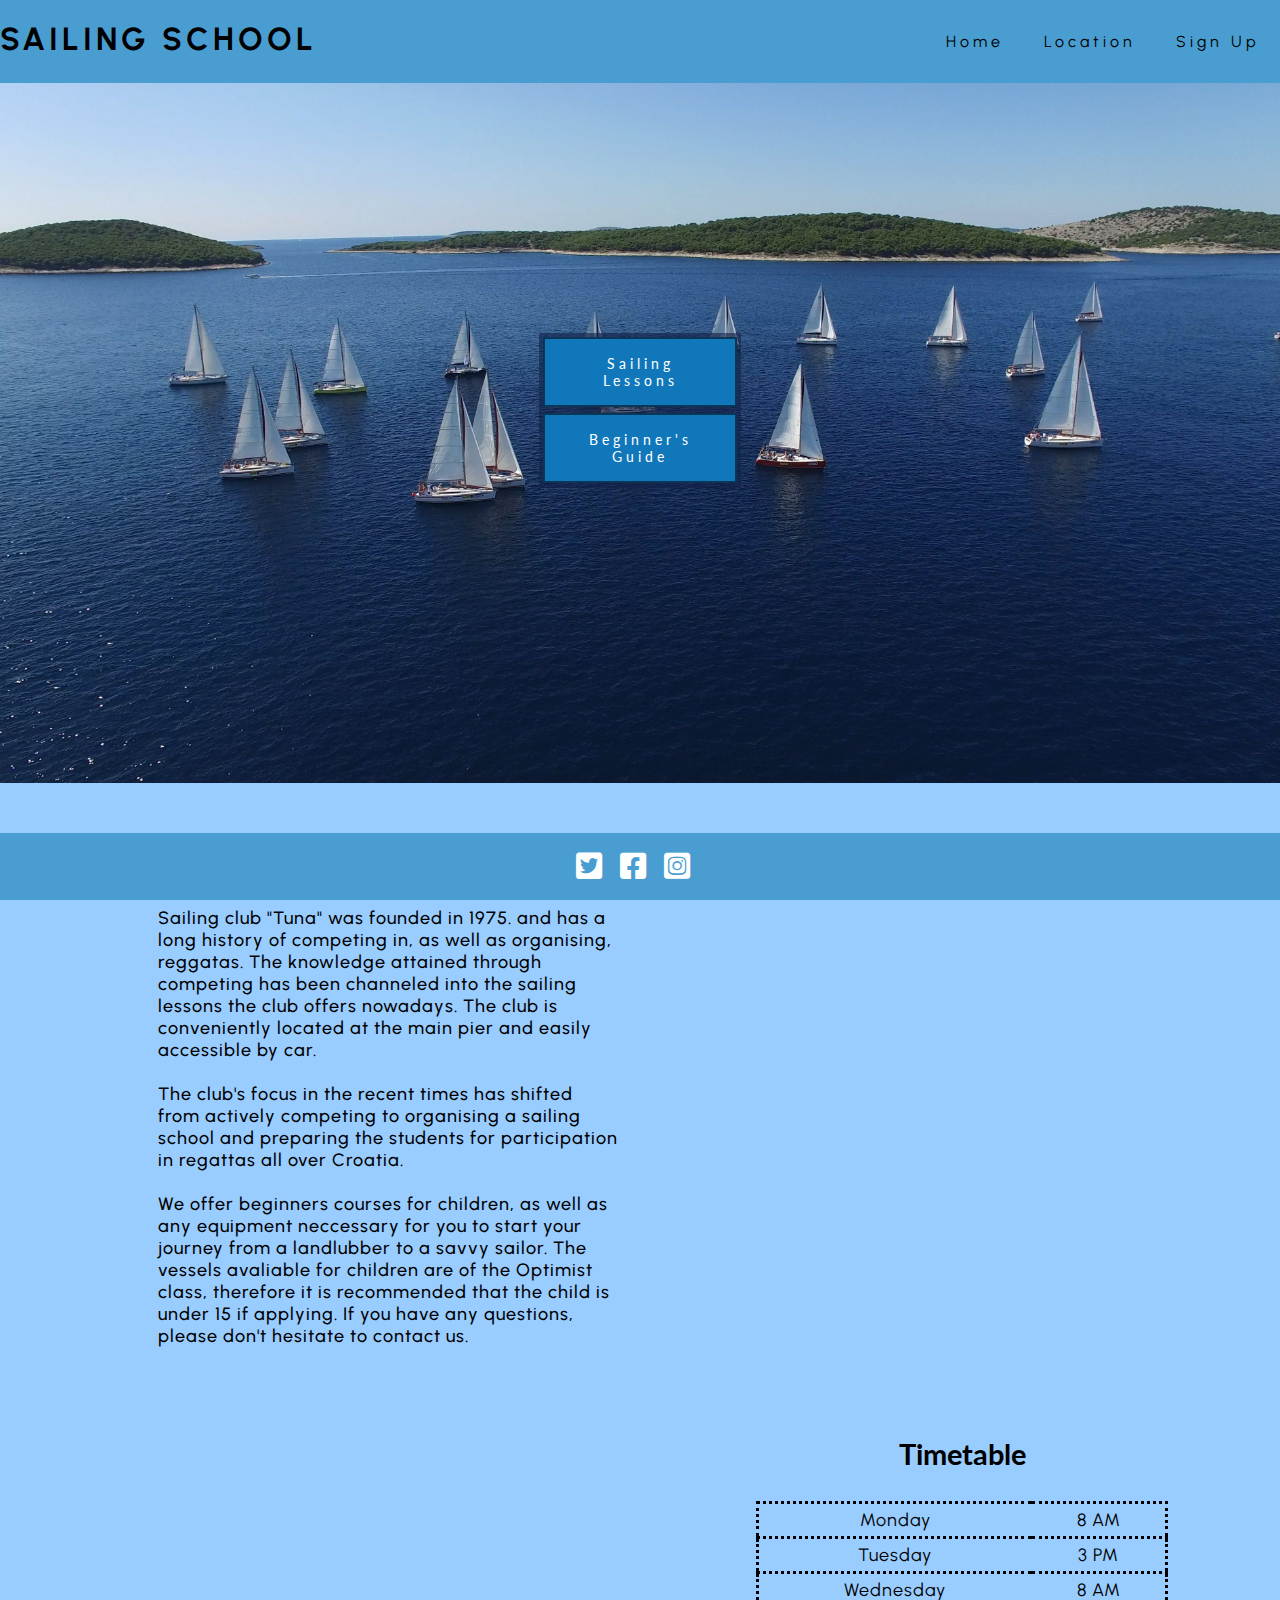
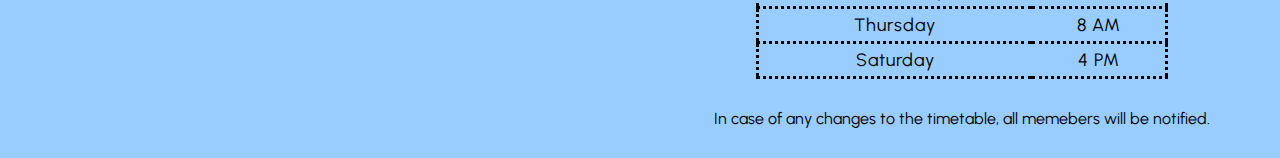
==== index.html @ ba6c506a "ReadMe updated, fixed some typos" ====
<!DOCTYPE html>
<html lang="en">

<head>
    <meta charset="UTF-8">
    <meta http-equiv="X-UA-Compatible" content="IE=edge">
    <meta name="viewport" content="width=device-width, initial-scale=1.0">
    <meta name="description" content="Sailing school for children based in Makarska, Croatia">
    <meta name="keywords" content="sailing school, sailing, chlidren, makarska, croatia">

    <link rel="stylesheet" href="assets/css/style.css">
    <link rel="stylesheet" href="assets/css/all.min.css">
    <title>Sailing School</title>
</head>

<body>
    <nav >
        <div class="navbar">
            <a class="logo" href="index.html">SAILING SCHOOL</a> 
            <div class="menu">
                    <ul>
                <li class="active"><a href="index.html">Home</a></li>
                <li><a href="where-to-find-us.html">Location</a></li>
                <li><a href="contact-form.html">Sign Up</a></li>
                    </ul>
                </div>
        </div>
      </nav>

    <!-- Home -->
    
<section id="set-sail">
        <div class="button-position">
          <div id="cover-text">
              <div id="button">
                  <div id="button-1">
                      <div class="button button-1">
                          <a href="#left-about-header" aria-label="sailing lessons"> Sailing lessons</a>
                      </div>
                  </div>
                  <div id="button-2">
                      <div class="button button-2">
                          <a href="beginners-guide.html"
                              aria-label="Video on the basics of sailing for complete beginners"
                              target="_blank">Beginner's Guide</a>
                      </div>
                  </div>
              </div>
          </div>
        </div>
    </section>
    <!--About-->
    <section id="about-us">
        <div class="about-wrap">
        <div id="left-about">
            <div id="left-about-header">
                <h2>About us</h2>
            </div>
            <div id="about-us-text" aria-label="information about the club and courses">
                <p>Sailing club "Tuna" was founded in 1975. and has a long history of competing in, as well as
                    organising, reggatas. The knowledge attained through competing has been channeled into the sailing
                    lessons the club offers nowadays. The club is conveniently located at the main pier and easily
                    accessible by car.</p>
                    <br>
                    <p>The club's focus in the recent times has
                    shifted from actively competing to organising a sailing school and preparing the students for
                    participation in regattas all over
                    Croatia. </p>
                    <br>
                    <p>We offer beginners courses for children, as well as any equipment
                    neccessary for you to start your journey from a landlubber to a savvy sailor. The vessels avaliable
                    for children are of the Optimist class, therefore it is recommended that the child is under 15 if
                    applying. If you have any questions, please don't hesitate to contact us.</p>
               
            </div>
        </div>
        </div>
        <!-- Timetable -->

        <div id="right-about">
            <div id="tcap">
                <h2>Timetable</h2></div>
            <div id="timetable" aria-label="timetable of lessons">
                <table>
                    <tr>
                        <td>Monday</td>
                        <td>8 AM</td>
                    </tr>
                    <tr>
                        <td>Tuesday</td>
                        <td>3 PM</td>
                        
                    </tr>
                    <tr>
                        <td>Wednesday</td>
                        <td>8 AM</td>
                    </tr>
                    <tr>
                        <td>Thursday</td>
                        <td>8 AM</td>
                    </tr>
                    <tr>
                    <td>Saturday</td>
                    <td>4 PM</td>
                </tr>
                </table>
            </div>
            <div id="exceptions" aria-label="In case of any changes to the Timetable, all memebers will be notified.">
                <p>In case of any changes to the timetable, all memebers will be notified. </p>
            </div>
        </div>
    </section>
    <section>
    </section>
   <footer>
       <div class="footer-wrap">
    <ul class="social-media">
        <li><a href="https://twitter.com/?lang=en" aria-label="Link to Twitter" target="_blank"><i
                    class="fab fa-twitter-square"></i></a></li>
        <li><a href="https://www.facebook.com/" aria-label="Link to Facebook" target="_blank"><i
                    class="fab fa-facebook-square"></i></a></li>
        <li><a href="https://www.instagram.com/" aria-label="Link to Instagram" target="_blank"><i
                    class="fab fa-instagram-square"></i></a></li>
    </ul>
</div>

   </footer>

       
</body>

</html>
---- assets/css/style.css ----
@import url('https://fonts.googleapis.com/css2?family=Lato&family=Urbanist:wght@300&display=swap');

* {
    margin: 0;
    padding: 0;
    border: none;
}

body {
    font-family: 'Urbanist', sans-serif;
    font-weight: 400;
    background-color: #99ccff;

}

/* headings and logo*/

h1,
h2 {
    font-family: 'Lato', sans-serif;
}


/* menu nav options style */


.navbar {
    width: 100%;
    margin: 0 auto;
    overflow: hidden;
    background-color: #499DD0;

}

nav a {
    color: inherit;
}

.logo {
    float: left;
    display: block;
    font-size: 32px;
    font-weight: bold;
    padding: 20px 0px;
}


nav .menu ul {
    float: right;
    padding: 20px 0px;
}

nav .menu li {
    float: left;
    list-style: none;
}

nav .menu li a {
    color: inherit;
    cursor: pointer;
    display: block;
    padding: 12px 20px;
}



/* sailing image */

#set-sail {
    height: 700px;
    width: 100%;
    background: url(../images/sailing-image.jpeg);
    background-size: cover;
    background-repeat: no-repeat;
}





/* buttons and cover text*/

.button-position {
    display: flex;
    justify-content: center;
    padding-top: 250px;
}

#cover-text {
    font-size: 130%;
    font-family: Lato, sans-serif;
    text-transform: capitalize;
    letter-spacing: 4px;
    width: 200px;
    height: 120px;
    padding-bottom: 35px;
    padding-right: 2px;
    background-color: rgba(18, 33, 73, 0.61);
}

.button {
    background-color: #073757;
    border: none;
    color: white;
    padding: 16px 32px;
    font-size: 100%;
    letter-spacing: 4px;
    text-align: center;
    display: inline-block;
    font-size: 14px;
    margin: 4px 2px 2px 4px;
    transition-duration: 0.4s;
    cursor: pointer;
}

.button-1 {
    background-color: #1177bb;
    color: white;
    border: 2px solid #073757;

}

.button-1:hover {
    background-color: #073757;
    color: white;
}

.button-2 {
    background-color: #1177bb;
    color: white;
    border: 2px solid #073757;

}

.button-2:hover {
    background-color: #073757;
    color: white;
}

a {
    font-size: 100%;
    letter-spacing: 4px;
    text-align: center;
    text-decoration: none;
    color: white;
    display: inline;
}

/* beginners guide */

#beginners-header {
    text-align: center;

    ;
}

#fig-1 {
    position: relative;
    width: 90vw;
    height: 70vh;
    margin: 30px auto;

    text-align: center;
}

#iframe-1 {
    position: absolute;
    top: 0;
    overflow: auto;
    display: block;
    height: 90%;
    width: 100%;
}




/* sailing about */

#about-us {
    height: 600px;
    min-height:600px;
    display: block;
    margin-bottom: 150px;
}
.about-wrap {
    width: 80%;
    margin: 0 auto;

}

#left-about {
    padding-top: 30px;
    float: left;
    width: 45%;
    margin: 30px;
}

#right-about {
    padding-top: 30px;
    float: right;
    width: 45%;
    margin: 30px;
}

#left-about-header {
    font-size: larger;
    font-weight: 600;
    text-align: center;
}

#about-us-text {
    padding-top: 30px;
    font-size: large;
    font-weight: 500;
    letter-spacing: 1px;

}

/* footer */

footer {

    position: fixed;
    bottom: 0px;
    width: 100%;
    background-color: #499DD0;
    text-align: center;

}

.social-media {
    list-style: none;
    display: inline-block;
    position: relative;
    padding: 15px 0px;
}

.social-media li {
    display: inline-block;
}

.social-media li a {
    font-size: 30px;
    margin-right: 10px;
}

/* where to find us */

.location-wrap {
    text-align: center;
    margin-bottom: 100px;
}

.location-wrap p {
    font-size: 16px;
    padding-top: 30px;
}

.location-wrap h1 {
    padding-top: 10px;
    font-size: 20px;

}


#location {
    padding-top: 30px;

}

#iframe-location {
    width: 600px;
    height: 400px;
}

/* Timetable style */

#timetable {
    padding: 30px;
    text-align: center;
    
}

table {
    border-collapse: collapse;
    border: 3px dotted black;
    letter-spacing: 1px;
    width: 80%;
    height: 80%;
    display: inline-table;


}

#tcap {

    font-size: larger;
    font-weight: 600;
    text-align: center;

}

td {
    text-align: center;
    font-size: 18px;
    border-bottom: 3px dotted black;
    height: fit-content;
    width: fit-content;
    padding: 5px;
}

#tcap #left-about-heading {
    line-height: 50px;
}

#exceptions {
    text-align: center;
}

/* contact-form*/

.contact-wrap {
    display: block;
    margin-top: 50px;
    text-align: center;

}

.contact-wrap h1 {
    font-size: 36px;
    padding-bottom: 40px;
}

#form-input {
    width: 270px;
    padding: 8px 0px;
    border-radius: 5px;
}

.label-box {
    display: inline-block;
    width: 90px;
}

.submit-button {
    width: 100px !important;
    cursor: pointer;
    margin-top: 50px;
}

/* Media Queries*/

@media(max-width:600px) {
    #form input { 
        width: 200px;
    }
    .contact-wrap {
        margin-top:50px;
    }
}

@media (max-width:768px) 
{  #left-about{
    float: none;
    width: 100%;
  }

  #right-about{
    float: none;
    width: 100%;
  }

  #iframe-location{
    width: 90%;
    height: auto;
  }
  .location_wrap{
    margin-bottom: 50px;
  }
    
}

@media (max-width:992px) {
    .navbar {
        width: 95%;
    }
}
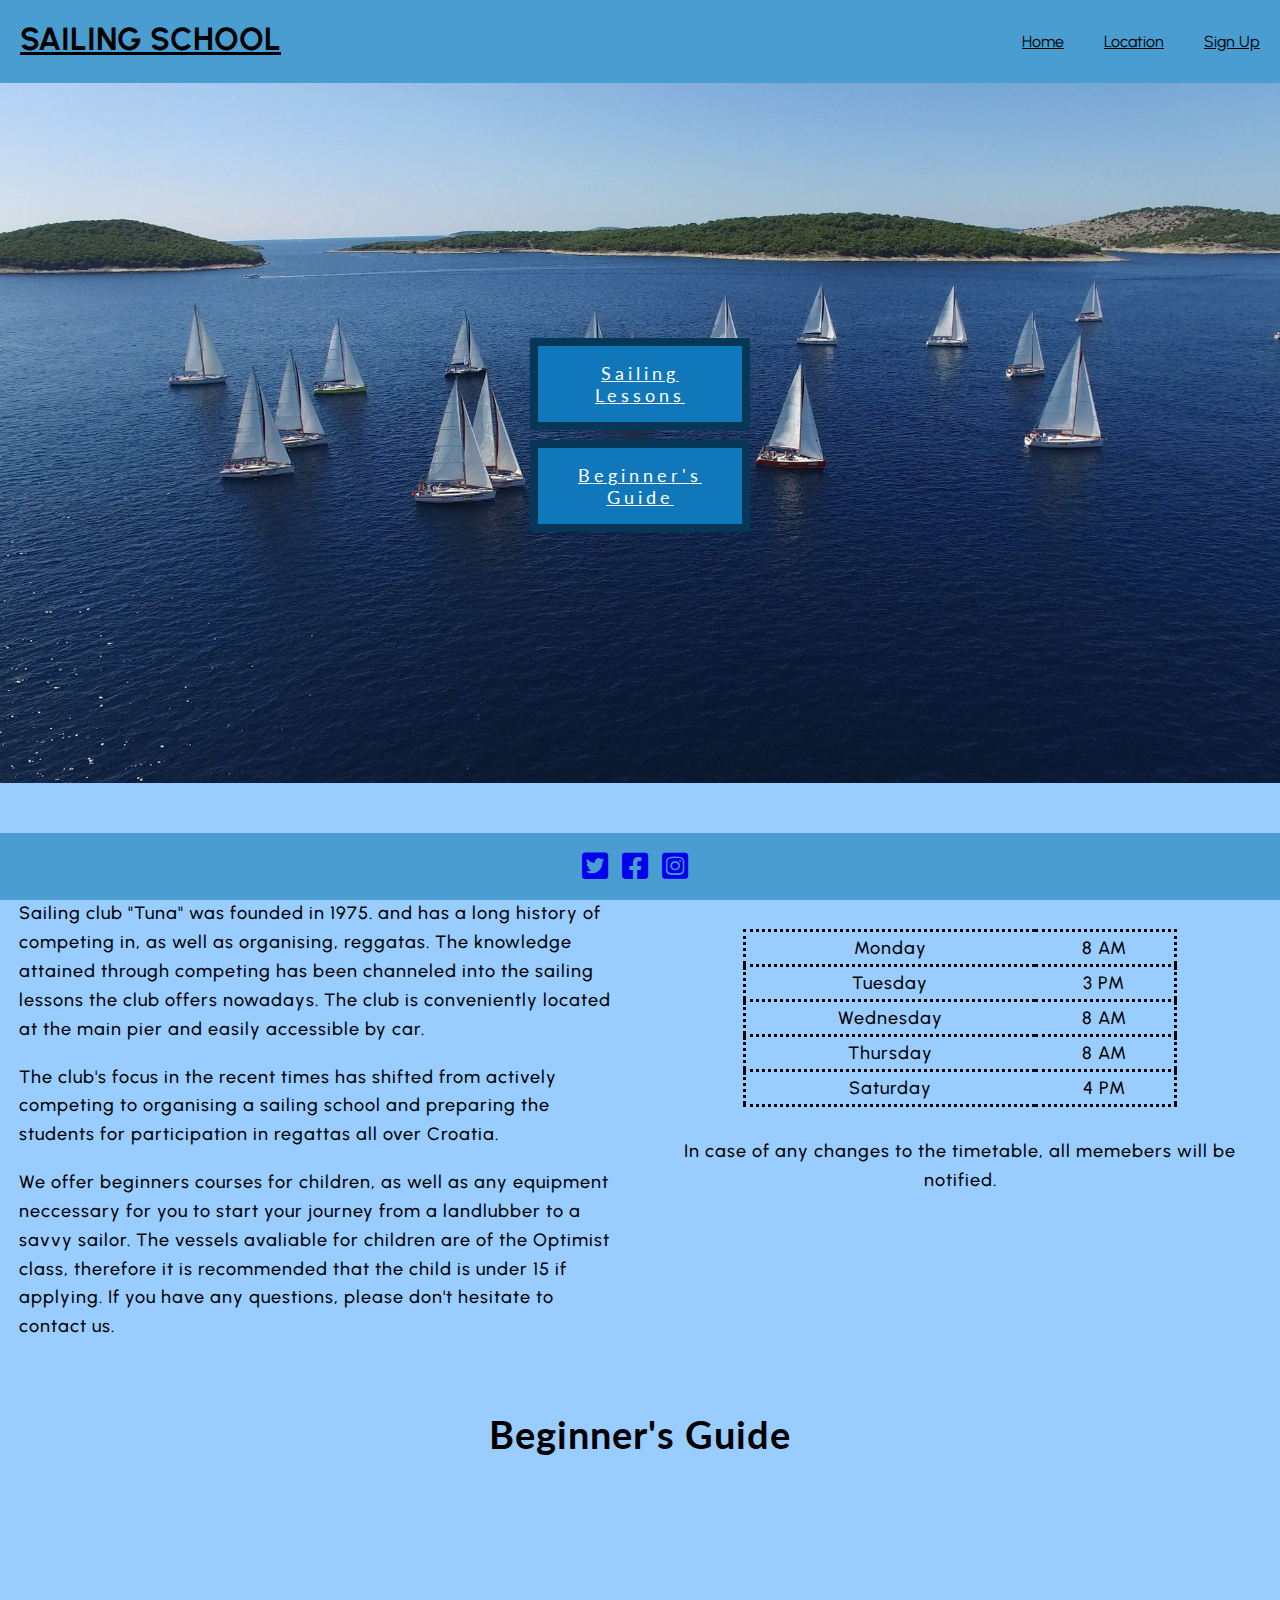
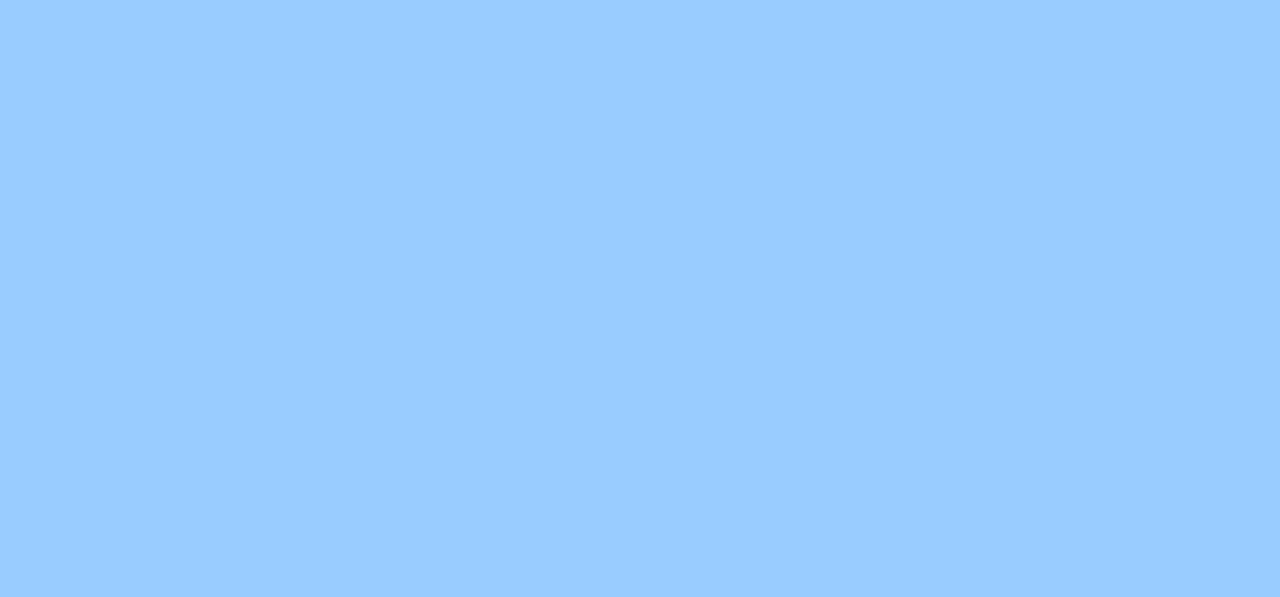
==== commit 399de1e8: "add most changes to the index.html, move beg-guide to index.html, made yt vid responsive, implement " ====
--- a/index.html
+++ b/index.html
@@ -14,119 +14,129 @@
 </head>
 
 <body>
-    <nav >
+    <nav>
         <div class="navbar">
-            <a class="logo" href="index.html">SAILING SCHOOL</a> 
+            <a class="logo" href="index.html">SAILING SCHOOL</a>
             <div class="menu">
-                    <ul>
-                <li class="active"><a href="index.html">Home</a></li>
-                <li><a href="where-to-find-us.html">Location</a></li>
-                <li><a href="contact-form.html">Sign Up</a></li>
-                    </ul>
-                </div>
+                <ul>
+                    <li class="active"><a href="index.html">Home</a></li>
+                    <li><a href="where-to-find-us.html">Location</a></li>
+                    <li><a href="contact-form.html">Sign Up</a></li>
+                </ul>
+            </div>
         </div>
-      </nav>
+    </nav>
 
     <!-- Home -->
-    
-<section id="set-sail">
+
+
+    <section id="set-sail">
         <div class="button-position">
-          <div id="cover-text">
-              <div id="button">
-                  <div id="button-1">
-                      <div class="button button-1">
-                          <a href="#left-about-header" aria-label="sailing lessons"> Sailing lessons</a>
-                      </div>
-                  </div>
-                  <div id="button-2">
-                      <div class="button button-2">
-                          <a href="beginners-guide.html"
-                              aria-label="Video on the basics of sailing for complete beginners"
-                              target="_blank">Beginner's Guide</a>
-                      </div>
-                  </div>
-              </div>
-          </div>
+
+            <a class="button" href="#about-us" aria-label="sailing lessons"> Sailing lessons</a>
+
+            <a class="button" href="#beginners-guide"
+                aria-label="Video on the basics of sailing for complete beginners">Beginner's Guide</a>
+
         </div>
     </section>
     <!--About-->
-    <section id="about-us">
-        <div class="about-wrap">
-        <div id="left-about">
-            <div id="left-about-header">
-                <h2>About us</h2>
+    <section class="main">
+        <div class="row copy">
+            <!-- About Us-->
+            <div class="column">
+                <h2 id="about-us" class="text-center">About us</h2>
+                <div aria-label="information about the club and courses">
+                    <p>Sailing club "Tuna" was founded in 1975. and has a long history of competing in, as well as
+                        organising, reggatas. The knowledge attained through competing has been channeled into the
+                        sailing
+                        lessons the club offers nowadays. The club is conveniently located at the main pier and easily
+                        accessible by car.</p>
+
+                    <p>The club's focus in the recent times has
+                        shifted from actively competing to organising a sailing school and preparing the students for
+                        participation in regattas all over
+                        Croatia. </p>
+
+                    <p>We offer beginners courses for children, as well as any equipment
+                        neccessary for you to start your journey from a landlubber to a savvy sailor. The vessels
+                        avaliable
+                        for children are of the Optimist class, therefore it is recommended that the child is under 15
+                        if
+                        applying. If you have any questions, please don't hesitate to contact us.</p>
+
+                </div>
             </div>
-            <div id="about-us-text" aria-label="information about the club and courses">
-                <p>Sailing club "Tuna" was founded in 1975. and has a long history of competing in, as well as
-                    organising, reggatas. The knowledge attained through competing has been channeled into the sailing
-                    lessons the club offers nowadays. The club is conveniently located at the main pier and easily
-                    accessible by car.</p>
-                    <br>
-                    <p>The club's focus in the recent times has
-                    shifted from actively competing to organising a sailing school and preparing the students for
-                    participation in regattas all over
-                    Croatia. </p>
-                    <br>
-                    <p>We offer beginners courses for children, as well as any equipment
-                    neccessary for you to start your journey from a landlubber to a savvy sailor. The vessels avaliable
-                    for children are of the Optimist class, therefore it is recommended that the child is under 15 if
-                    applying. If you have any questions, please don't hesitate to contact us.</p>
-               
-            </div>
-        </div>
-        </div>
-        <!-- Timetable -->
 
-        <div id="right-about">
-            <div id="tcap">
-                <h2>Timetable</h2></div>
-            <div id="timetable" aria-label="timetable of lessons">
-                <table>
-                    <tr>
-                        <td>Monday</td>
-                        <td>8 AM</td>
-                    </tr>
-                    <tr>
-                        <td>Tuesday</td>
-                        <td>3 PM</td>
-                        
-                    </tr>
-                    <tr>
-                        <td>Wednesday</td>
-                        <td>8 AM</td>
-                    </tr>
-                    <tr>
-                        <td>Thursday</td>
-                        <td>8 AM</td>
-                    </tr>
-                    <tr>
-                    <td>Saturday</td>
-                    <td>4 PM</td>
-                </tr>
-                </table>
-            </div>
-            <div id="exceptions" aria-label="In case of any changes to the Timetable, all memebers will be notified.">
-                <p>In case of any changes to the timetable, all memebers will be notified. </p>
+            <!-- Time Table-->
+            <div class="column">
+                <h2 class="text-center">Timetable</h2>
+                <div id="timetable" class="text-center" aria-label="timetable of lessons">
+                    <table>
+                        <tr>
+                            <td>Monday</td>
+                            <td>8 AM</td>
+                        </tr>
+                        <tr>
+                            <td>Tuesday</td>
+                            <td>3 PM</td>
+
+                        </tr>
+                        <tr>
+                            <td>Wednesday</td>
+                            <td>8 AM</td>
+                        </tr>
+                        <tr>
+                            <td>Thursday</td>
+                            <td>8 AM</td>
+                        </tr>
+                        <tr>
+                            <td>Saturday</td>
+                            <td>4 PM</td>
+                        </tr>
+                    </table>
+                </div>
+                <div id="exceptions"
+                    aria-label="In case of any changes to the Timetable, all memebers will be notified.">
+                    <p>In case of any changes to the timetable, all memebers will be notified. </p>
+                </div>
             </div>
         </div>
     </section>
-    <section>
+
+    <!--Beginners Guide-->
+
+
+    <section class="main">
+        <div class="row copy">
+            <div class="column">
+                <h2 class="text-center" id="beginners-guide">Beginner's Guide</h2>
+                <div class="youtube-video-div">
+                    <iframe class="youtube-video" src="https://www.youtube.com/embed/B4DhfpWagl8"
+                        title="'Start Sailing' - A Complete Guide To The Basics"
+                        aria-label="A video that explains the basics of sailing">'Start Sailing' - A Complete Guide To
+                        The
+                        Basics</iframe>
+                </div>
+            </div>
+        </div>
     </section>
-   <footer>
-       <div class="footer-wrap">
-    <ul class="social-media">
-        <li><a href="https://twitter.com/?lang=en" aria-label="Link to Twitter" target="_blank"><i
-                    class="fab fa-twitter-square"></i></a></li>
-        <li><a href="https://www.facebook.com/" aria-label="Link to Facebook" target="_blank"><i
-                    class="fab fa-facebook-square"></i></a></li>
-        <li><a href="https://www.instagram.com/" aria-label="Link to Instagram" target="_blank"><i
-                    class="fab fa-instagram-square"></i></a></li>
-    </ul>
-</div>
 
-   </footer>
+    <footer>
+        <div class="footer-wrap">
+            <ul class="social-media">
+                <li><a href="https://twitter.com/?lang=en" aria-label="Link to Twitter" target="_blank"><i
+                            class="fab fa-twitter-square"></i></a></li>
+                <li><a href="https://www.facebook.com/" aria-label="Link to Facebook" target="_blank"><i
+                            class="fab fa-facebook-square"></i></a></li>
+                <li><a href="https://www.instagram.com/" aria-label="Link to Instagram" target="_blank"><i
+                            class="fab fa-instagram-square"></i></a></li>
+            </ul>
+        </div>
 
-       
+    </footer>
+
+
 </body>
 
 </html>--- a/assets/css/style.css
+++ b/assets/css/style.css
@@ -42,6 +42,7 @@
     font-size: 32px;
     font-weight: bold;
     padding: 20px 0px;
+    margin-left: 20px;
 }
 
 
@@ -84,138 +85,107 @@
     display: flex;
     justify-content: center;
     padding-top: 250px;
-}
-
-#cover-text {
-    font-size: 130%;
+    flex-direction: column;
+}
+
+
+.button {
+    padding: 16px 32px;
+    font-size: 100%;
+    letter-spacing: 4px;
+    text-align: center;
+    display: inline-block;
+    font-size: 18px;
+    margin: 5px auto;
+    transition-duration: 0.4s;
+    cursor: pointer;
+    background-color: #1177bb;
+    color: white;
+    border: 8px solid #073757; 
     font-family: Lato, sans-serif;
     text-transform: capitalize;
     letter-spacing: 4px;
-    width: 200px;
-    height: 120px;
-    padding-bottom: 35px;
-    padding-right: 2px;
-    background-color: rgba(18, 33, 73, 0.61);
-}
-
-.button {
-    background-color: #073757;
-    border: none;
-    color: white;
-    padding: 16px 32px;
-    font-size: 100%;
-    letter-spacing: 4px;
-    text-align: center;
-    display: inline-block;
-    font-size: 14px;
-    margin: 4px 2px 2px 4px;
-    transition-duration: 0.4s;
-    cursor: pointer;
-}
-
-.button-1 {
-    background-color: #1177bb;
-    color: white;
-    border: 2px solid #073757;
-
-}
-
-.button-1:hover {
+    width: 140px;
+}
+
+
+.button:hover {
     background-color: #073757;
     color: white;
 }
 
-.button-2 {
-    background-color: #1177bb;
-    color: white;
-    border: 2px solid #073757;
-
-}
-
-.button-2:hover {
-    background-color: #073757;
-    color: white;
-}
-
-a {
-    font-size: 100%;
-    letter-spacing: 4px;
-    text-align: center;
-    text-decoration: none;
-    color: white;
-    display: inline;
-}
 
 /* beginners guide */
 
 #beginners-header {
-    text-align: center;
-
-    ;
-}
-
-#fig-1 {
+   
+    font-size: 32px;
+    text-align: center;
+}
+
+/* CSS to make the embedded YouTube video responsive adopted from https://www.youtube.com/watch?v=9YffrCViTVk */
+
+.youtube-video-div 
+{
     position: relative;
-    width: 90vw;
-    height: 70vh;
-    margin: 30px auto;
-
-    text-align: center;
-}
-
-#iframe-1 {
+      width: 100%;
+      padding-bottom: 56.25%; 
+      height: 0;
+    margin: 1.2rem auto;
+}
+
+.youtube-video-div iframe{
+    width: 100%;
+    height: 70%;
+    
     position: absolute;
-    top: 0;
-    overflow: auto;
-    display: block;
-    height: 90%;
-    width: 100%;
-}
+}
+
 
 
 
 
 /* sailing about */
 
-#about-us {
-    height: 600px;
-    min-height:600px;
-    display: block;
-    margin-bottom: 150px;
-}
-.about-wrap {
-    width: 80%;
+/* flex grid from Tania Rascia https://codepen.io/taniarascia/pen/rOLEGe/ */
+.main {
+    max-width: 1400px;
     margin: 0 auto;
-
-}
-
-#left-about {
-    padding-top: 30px;
-    float: left;
-    width: 45%;
-    margin: 30px;
-}
-
-#right-about {
-    padding-top: 30px;
-    float: right;
-    width: 45%;
-    margin: 30px;
-}
-
-#left-about-header {
-    font-size: larger;
-    font-weight: 600;
-    text-align: center;
-}
-
-#about-us-text {
+  }
+
+.row {
+    display: flex;
+    flex-direction: row;
+    flex-wrap: nowrap;
+  }
+  .column {
+    flex: 1;
+    margin: 0 1.2rem;
+  }
+/* end of flex grid from Tania Rascia */
+
+/* textual copy styles */
+.copy {
     padding-top: 30px;
     font-size: large;
     font-weight: 500;
     letter-spacing: 1px;
-
-}
+}
+.copy p{
+    margin-bottom: 1.2rem;
+    font-size: 18px;
+    line-height: 1.8rem;
+}
+.copy h2{
+        font-family: 'Lato', sans-serif;
+        font-size: 2.4rem;
+        line-height: 3.2rem;
+        margin: 1.2rem 0 1rem;
+}
+.text-center{
+    text-align: center;
+}
+
 
 /* footer */
 
@@ -320,34 +290,47 @@
 
 /* contact-form*/
 
-.contact-wrap {
+.contact-wrap{
     display: block;
     margin-top: 50px;
     text-align: center;
-
-}
-
-.contact-wrap h1 {
+  }
+
+  .contact-wrap h1 {
     font-size: 36px;
     padding-bottom: 40px;
 }
 
-#form-input {
-    width: 270px;
-    padding: 8px 0px;
-    border-radius: 5px;
-}
-
-.label-box {
-    display: inline-block;
-    width: 90px;
-}
+.contact-wrap form {
+    width: 50%;
+    margin: 0 auto;
+}
+
+form .row {
+    margin-bottom: 1.2rem;
+}
+
+label {
+    max-width: 90px;
+    text-align: left;
+    font-weight: 700;
+}
+
+ #full_name, #email, #tel { 
+        width: 75%;
+        height: 30px;
+        float: right;
+}
+
 
 .submit-button {
-    width: 100px !important;
+    width: 100%;
     cursor: pointer;
     margin-top: 50px;
-}
+    height: auto;
+    font-size: 1.8rem;
+}
+
 
 /* Media Queries*/
 
@@ -360,26 +343,17 @@
     }
 }
 
-@media (max-width:768px) 
-{  #left-about{
-    float: none;
-    width: 100%;
-  }
-
-  #right-about{
-    float: none;
-    width: 100%;
-  }
-
-  #iframe-location{
-    width: 90%;
-    height: auto;
-  }
-  .location_wrap{
-    margin-bottom: 50px;
-  }
-    
-}
+@media (max-width:768px) {
+   
+    /* Make rows full width on small devices */
+      .row {
+          flex-direction: column;
+          margin-bottom: 4rem;
+      }
+      /* end of flex grid for small devices */
+
+}
+
 
 @media (max-width:992px) {
     .navbar {
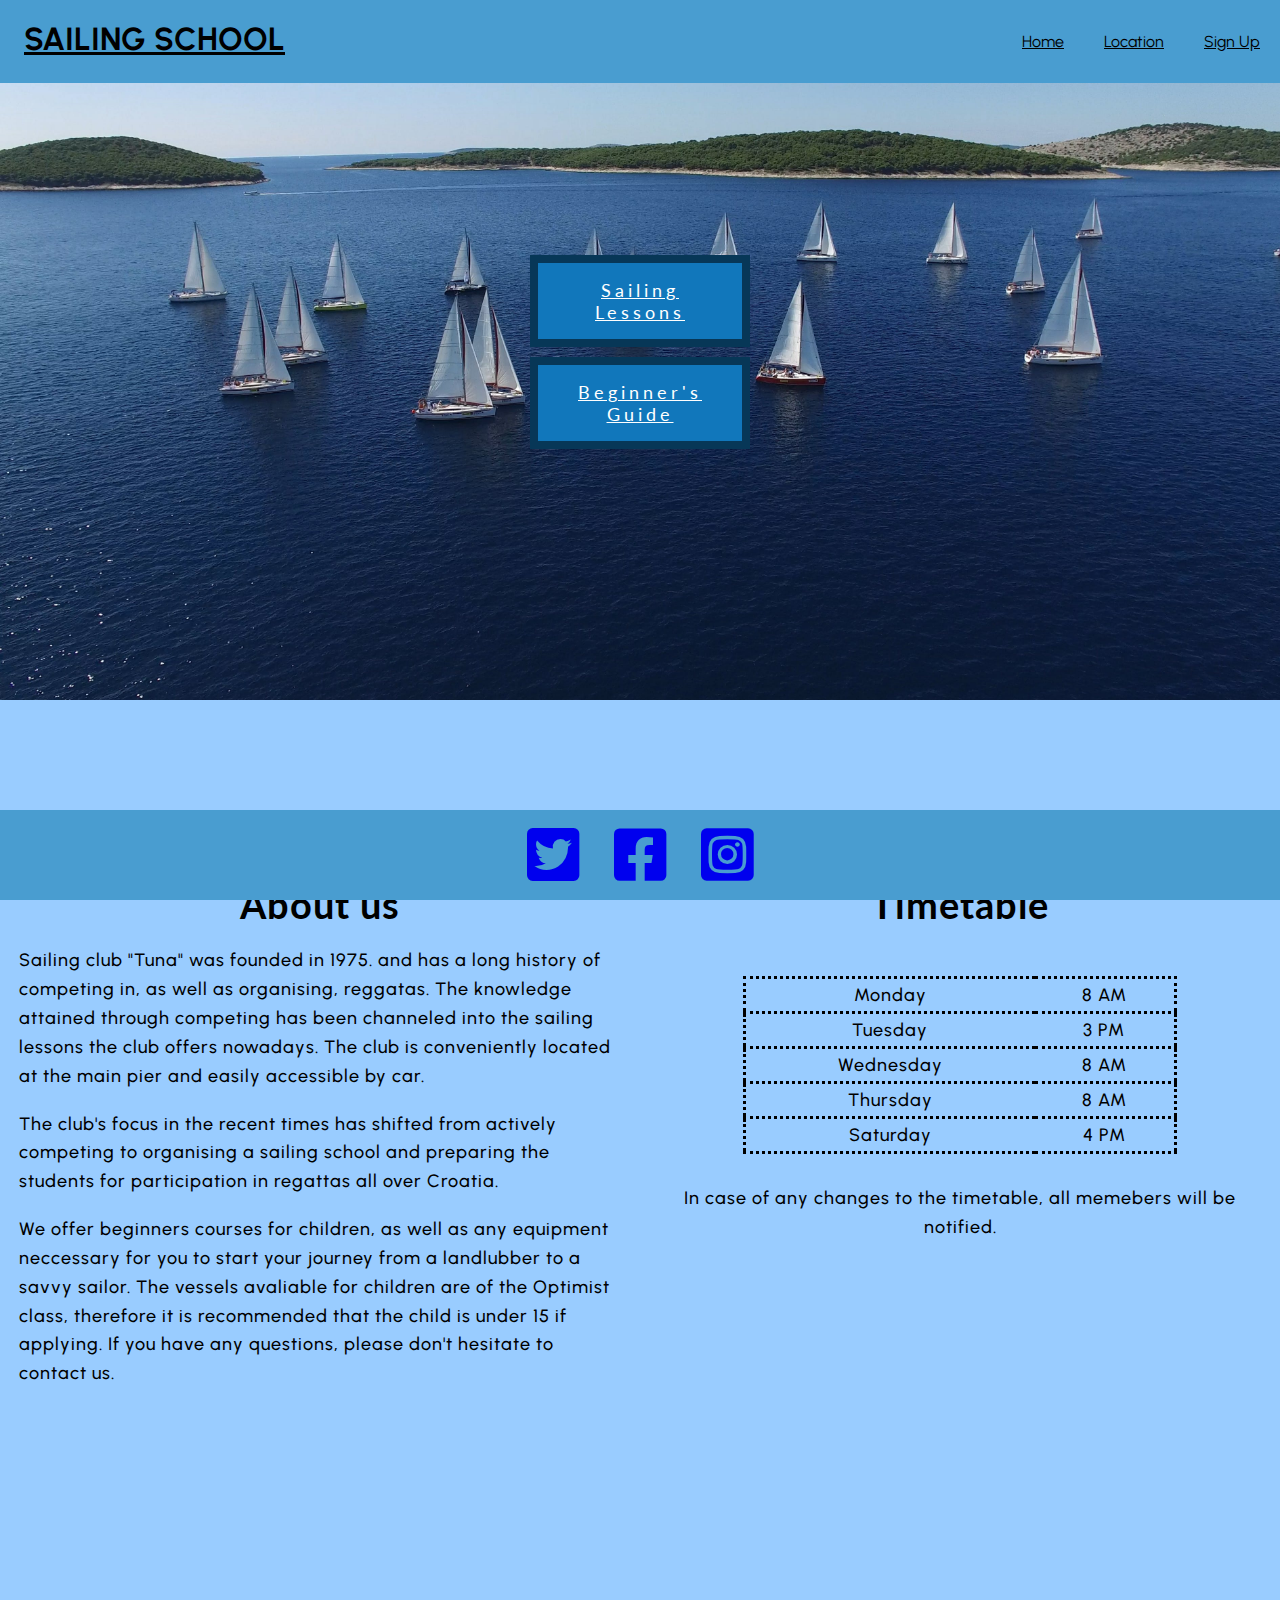
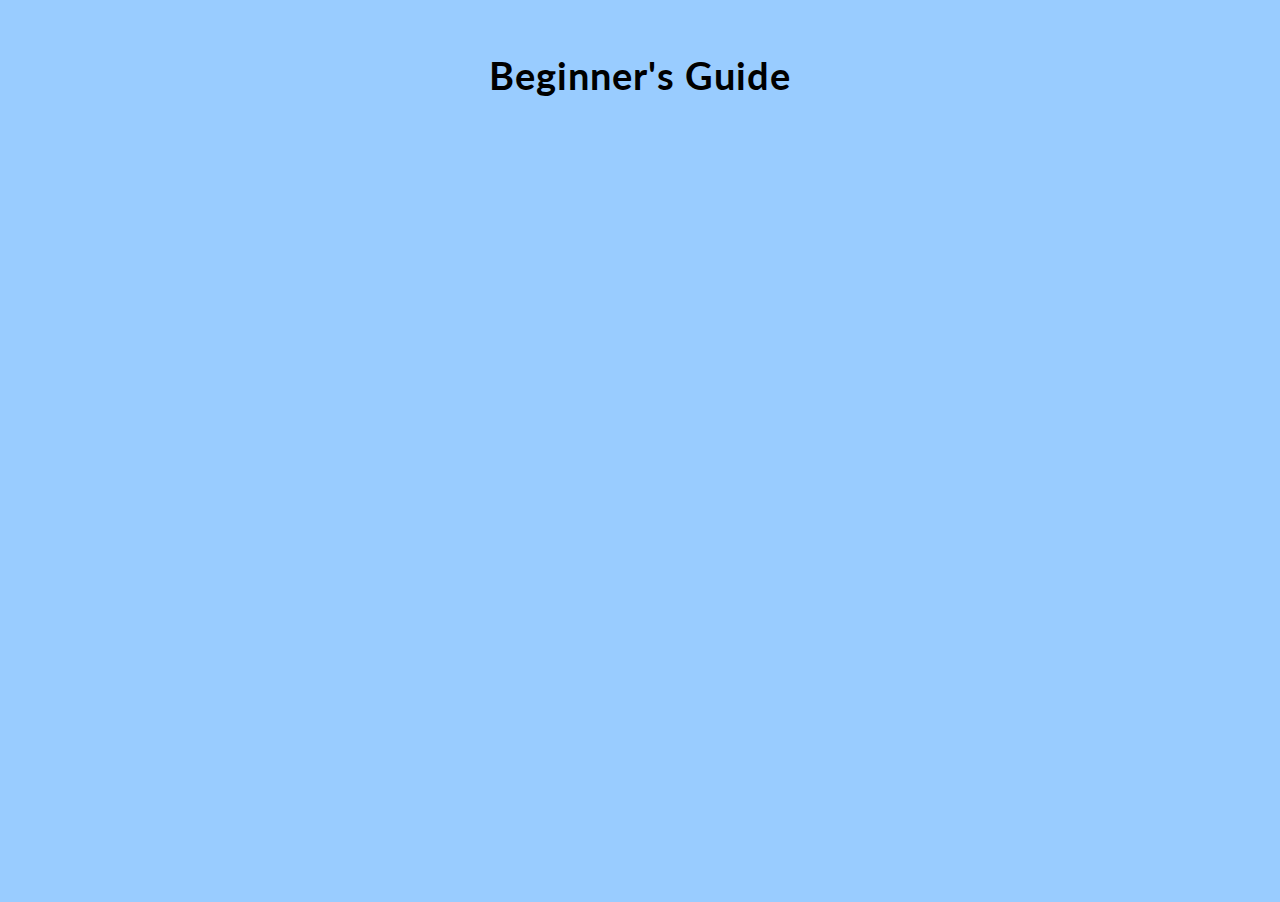
==== commit ebc2de8a: "nav fixed" ====
--- a/index.html
+++ b/index.html
@@ -10,6 +10,13 @@
 
     <link rel="stylesheet" href="assets/css/style.css">
     <link rel="stylesheet" href="assets/css/all.min.css">
+
+    <!-- favicon -->
+<link rel="apple-touch-icon" sizes="180x180" href="assets/favicon/apple-touch-icon.png">
+<link rel="icon" type="image/png" sizes="32x32" href="assets/favicon/favicon-32x32.png">
+<link rel="icon" type="image/png" sizes="16x16" href="assets/favicon/favicon-16x16.png">
+<link rel="manifest" href="assets/favicon/site.webmanifest">
+
     <title>Sailing School</title>
 </head>
 
@@ -40,6 +47,7 @@
 
         </div>
     </section>
+    
     <!--About-->
     <section class="main">
         <div class="row copy">
@@ -126,11 +134,11 @@
         <div class="footer-wrap">
             <ul class="social-media">
                 <li><a href="https://twitter.com/?lang=en" aria-label="Link to Twitter" target="_blank"><i
-                            class="fab fa-twitter-square"></i></a></li>
+                            class="fab fa-twitter-square fa-2x"></i></a></li>
                 <li><a href="https://www.facebook.com/" aria-label="Link to Facebook" target="_blank"><i
-                            class="fab fa-facebook-square"></i></a></li>
+                            class="fab fa-facebook-square fa-2x"></i></a></li>
                 <li><a href="https://www.instagram.com/" aria-label="Link to Instagram" target="_blank"><i
-                            class="fab fa-instagram-square"></i></a></li>
+                            class="fab fa-instagram-square fa-2x"></i></a></li>
             </ul>
         </div>
 
--- a/assets/css/style.css
+++ b/assets/css/style.css
@@ -27,8 +27,10 @@
 .navbar {
     width: 100%;
     margin: 0 auto;
-    overflow: hidden;
+    top: 0;
+    position: fixed;
     background-color: #499DD0;
+    
 
 }
 
@@ -42,7 +44,7 @@
     font-size: 32px;
     font-weight: bold;
     padding: 20px 0px;
-    margin-left: 20px;
+    margin-left: 24px;
 }
 
 
@@ -151,6 +153,8 @@
 .main {
     max-width: 1400px;
     margin: 0 auto;
+    padding-top: 130px;
+    margin-bottom: 4rem;
   }
 
 .row {
@@ -162,6 +166,14 @@
     flex: 1;
     margin: 0 1.2rem;
   }
+
+  .column.one-fourth {
+    flex-basis: 25%;
+}
+.column.three-fourths {
+    flex-basis: 75%;
+}
+
 /* end of flex grid from Tania Rascia */
 
 /* textual copy styles */
@@ -212,8 +224,16 @@
 
 .social-media li a {
     font-size: 30px;
-    margin-right: 10px;
-}
+    
+    margin: 15px
+}
+
+/* footer social media hover effects */
+footer a:hover i {
+    transform: rotate(15deg) scale(1.5);
+    color: #073757;
+}
+
 
 /* where to find us */
 
@@ -234,15 +254,12 @@
 }
 
 
-#location {
-    padding-top: 30px;
-
-}
-
-#iframe-location {
-    width: 600px;
-    height: 400px;
-}
+.map-wrapper {
+    max-height: 75vh;
+    height: 75vh;
+    width: 100%;
+}
+
 
 /* Timetable style */
 
@@ -294,6 +311,7 @@
     display: block;
     margin-top: 50px;
     text-align: center;
+    
   }
 
   .contact-wrap h1 {
@@ -341,6 +359,39 @@
     .contact-wrap {
         margin-top:50px;
     }
+
+    .logo {
+        float: none;
+        display: block;
+        font-size: 28px;
+        font-weight: bold;
+        padding: 1.2rem 1.2rem 0;
+
+        
+    }
+    nav .menu ul {
+        float: none;
+        padding: 0;
+        font-size: 18px;
+        text-align: center;
+        margin: 0 auto 10px;
+        display: flex;
+        justify-content: center;
+    }
+    
+    nav .menu li {
+        float: none;
+        list-style: none;
+    }
+    
+    nav .menu li a {
+        color: inherit;
+        cursor: pointer;
+        display: block;
+        padding: 12px 9px;
+        letter-spacing: 2px;
+    }
+    
 }
 
 @media (max-width:768px) {
@@ -352,11 +403,45 @@
       }
       /* end of flex grid for small devices */
 
+      /* Make navigation responsive */
+.logo {
+    float: none;
+    display: block;
+    font-size: 28px;
+    font-weight: bold;
+    padding: 20px 2.4rem;
+    
+}
+nav .menu ul {
+    float: none;
+    padding: 0;
+    font-size: 18px;
+    text-align: center;
+    margin: 0 auto 10px;
+    display: flex;
+    justify-content: center;
+}
+
+nav .menu li {
+    float: none;
+    list-style: none;
+}
+
+nav .menu li a {
+    color: inherit;
+    cursor: pointer;
+    display: block;
+    padding: 12px 9px;
+    letter-spacing: 2px;
+}
+
+
+
 }
 
 
 @media (max-width:992px) {
     .navbar {
-        width: 95%;
+        width: 100%;
     }
 }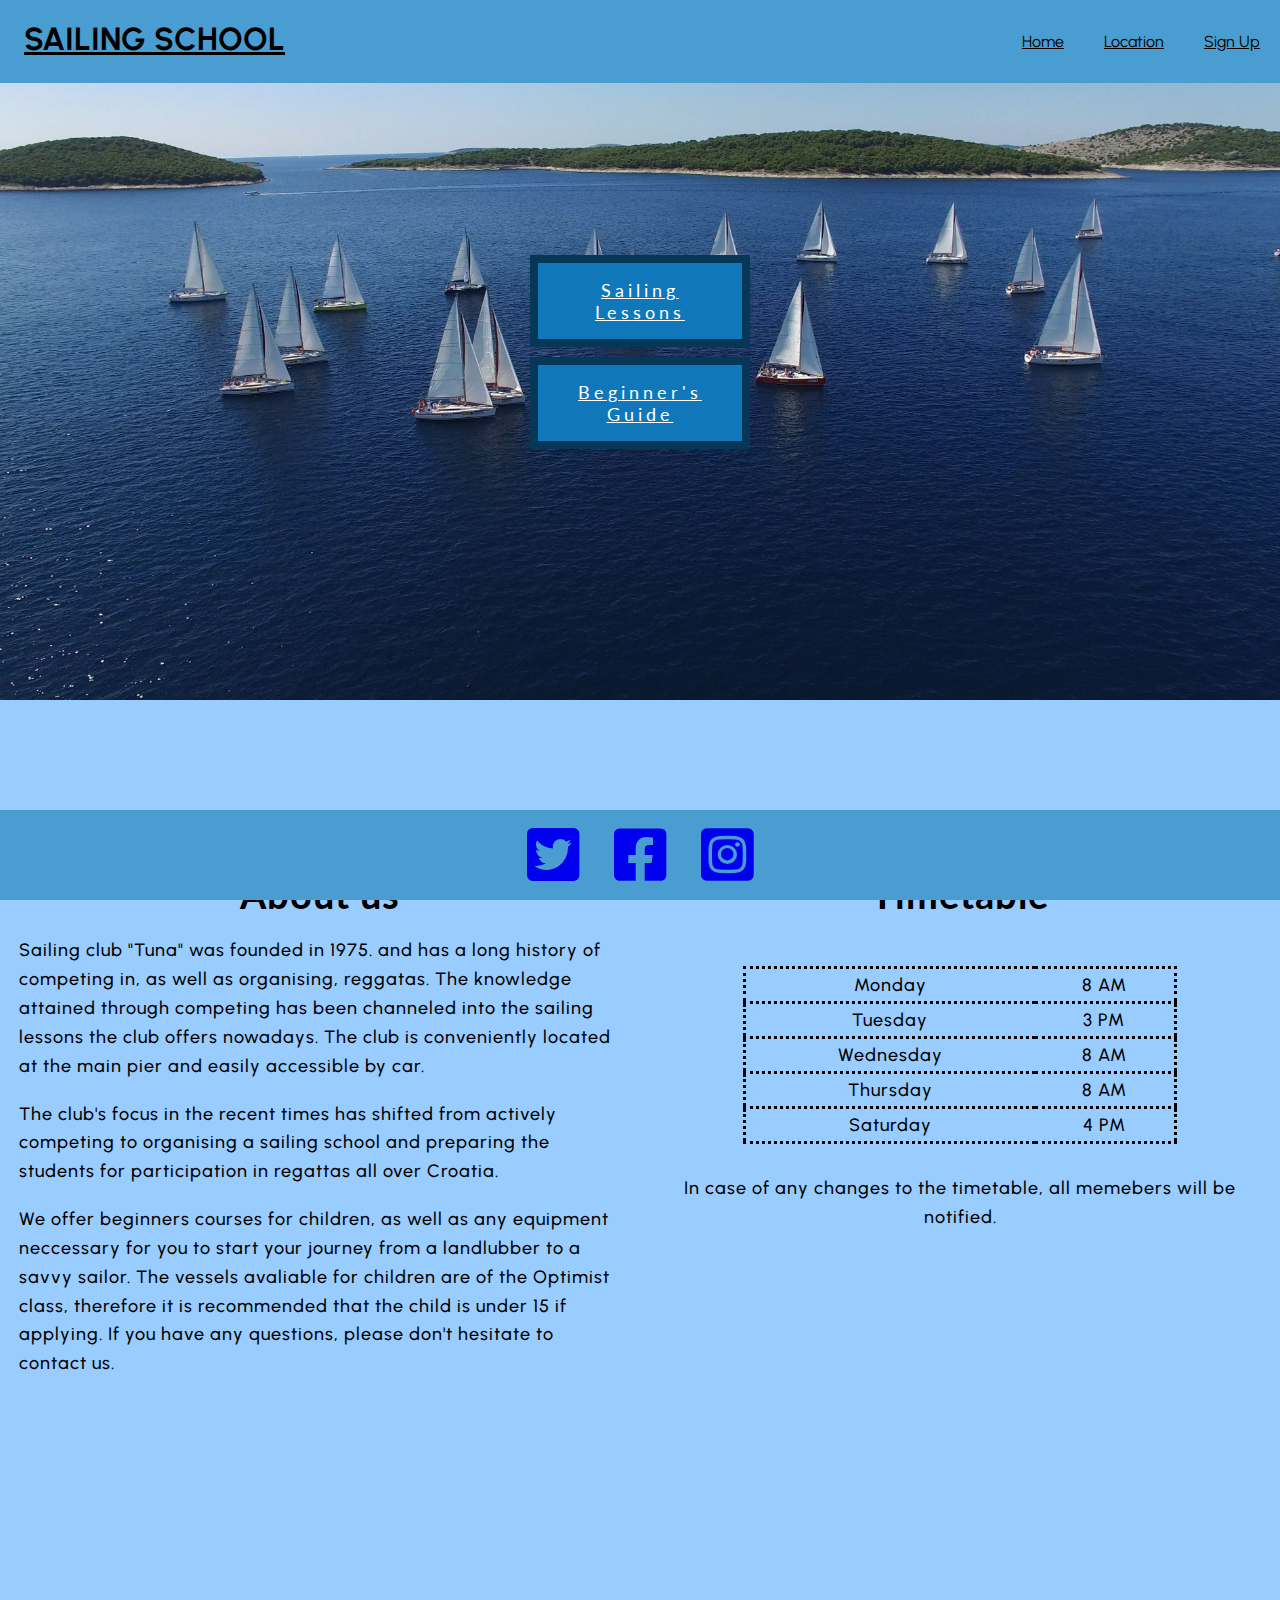
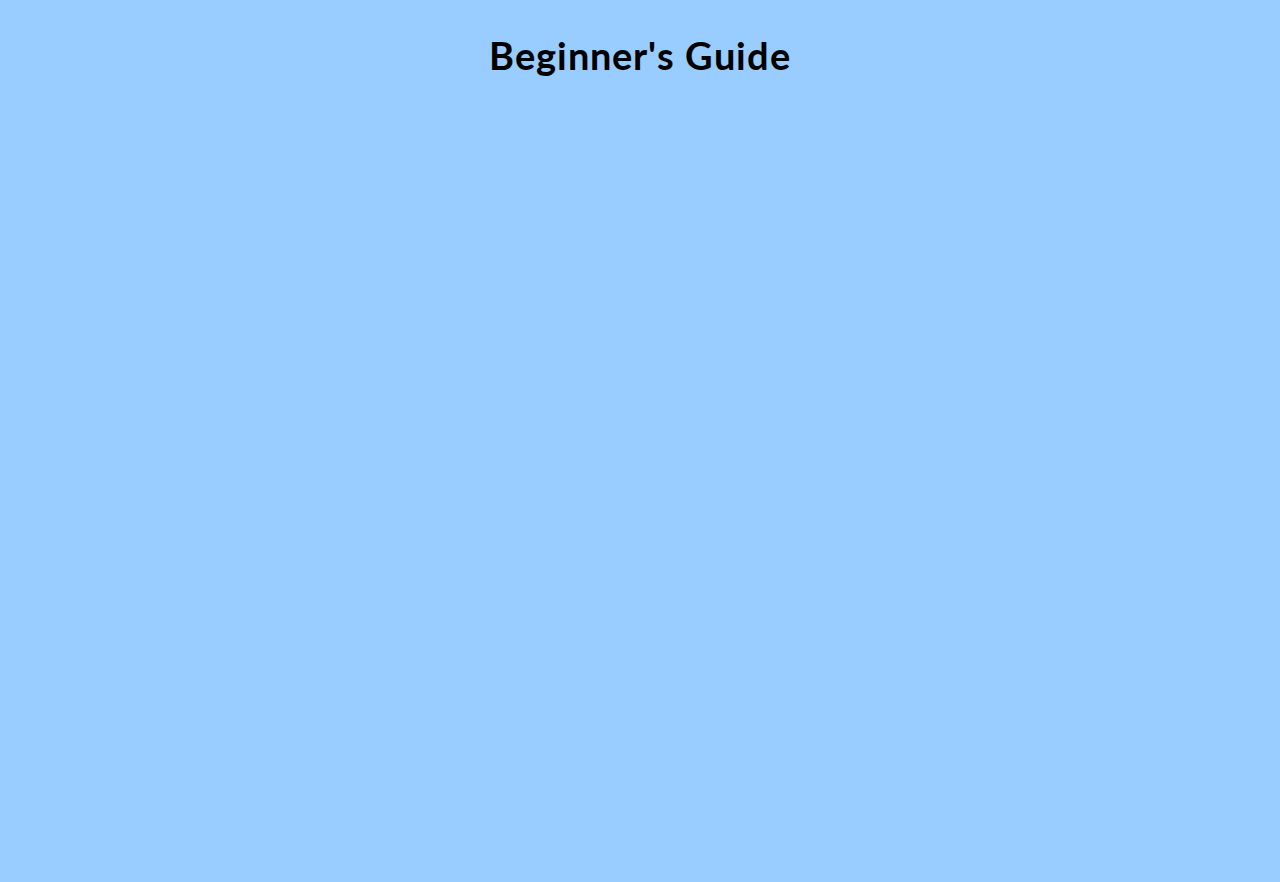
==== commit 4f657570: "style nav further, didnt sync properly onto contact-form, have to figure out why favicon isnt workin" ====
--- a/index.html
+++ b/index.html
@@ -48,10 +48,10 @@
         </div>
     </section>
     
-    <!--About-->
+    <!--About Us-->
     <section class="main">
         <div class="row copy">
-            <!-- About Us-->
+            
             <div class="column">
                 <h2 id="about-us" class="text-center">About us</h2>
                 <div aria-label="information about the club and courses">
--- a/assets/css/style.css
+++ b/assets/css/style.css
@@ -153,7 +153,7 @@
 .main {
     max-width: 1400px;
     margin: 0 auto;
-    padding-top: 130px;
+    padding-top: 120px;
     margin-bottom: 4rem;
   }
 
@@ -309,8 +309,9 @@
 
 .contact-wrap{
     display: block;
-    margin-top: 50px;
-    text-align: center;
+    text-align: center;
+    padding-top: 120px;
+    margin-bottom: 4rem;
     
   }
 
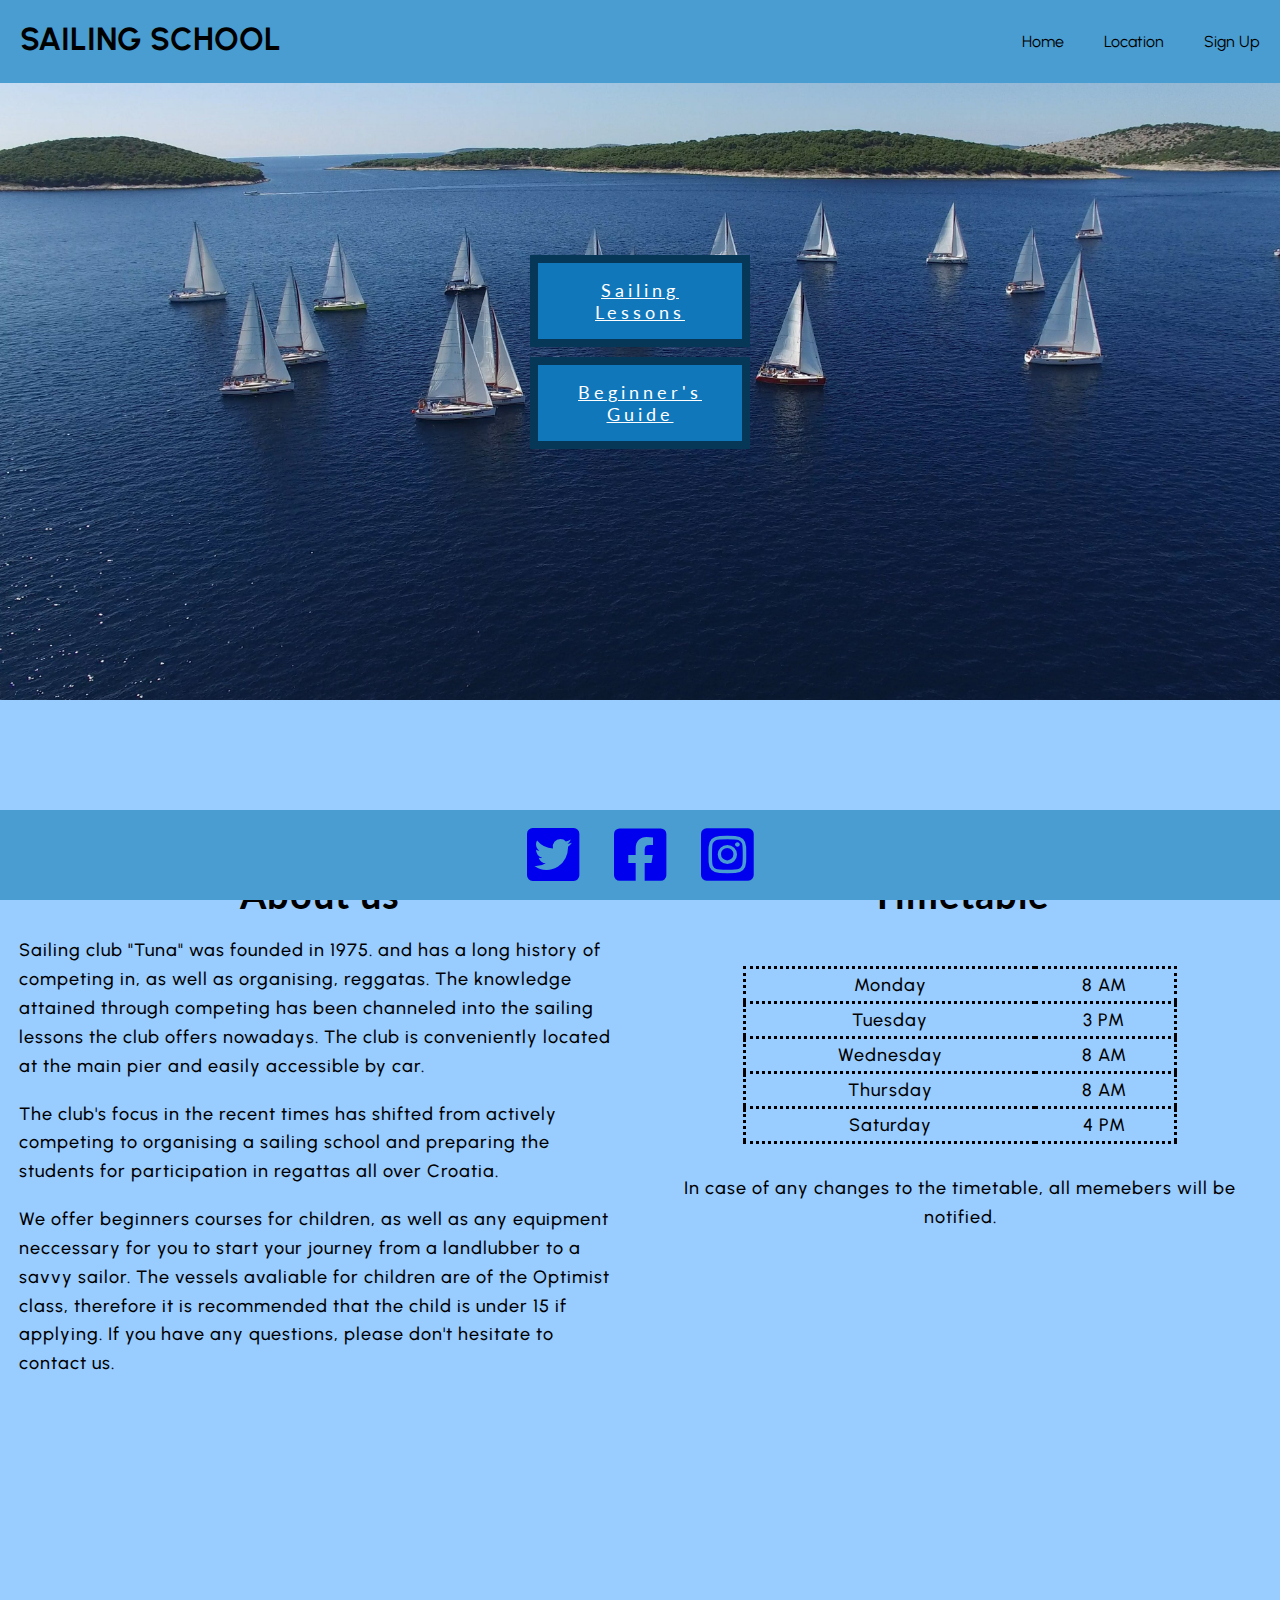
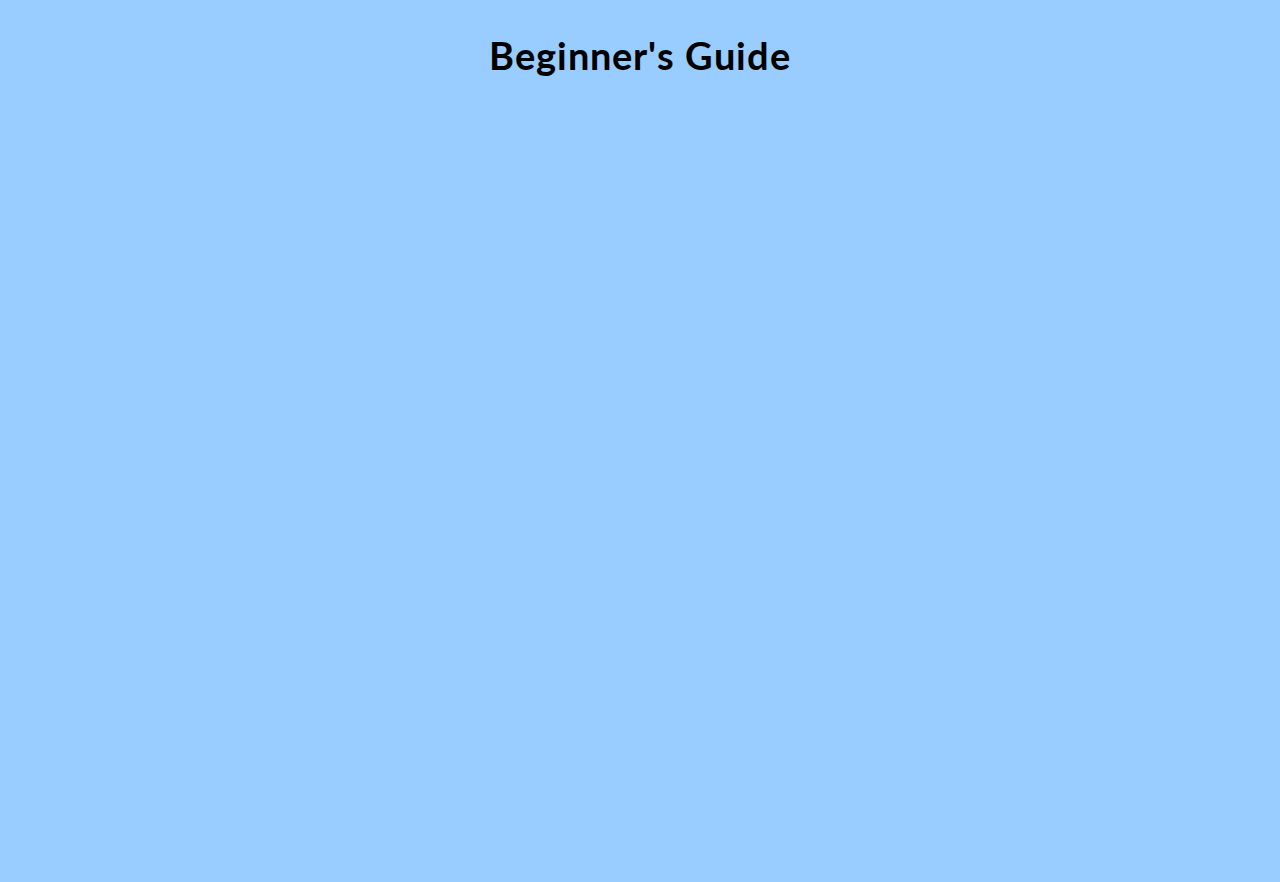
==== commit 8ef79fac: "corrected some html errors in contact-form.html" ====
--- a/index.html
+++ b/index.html
@@ -12,13 +12,15 @@
     <link rel="stylesheet" href="assets/css/all.min.css">
 
     <!-- favicon -->
-<link rel="apple-touch-icon" sizes="180x180" href="assets/favicon/apple-touch-icon.png">
-<link rel="icon" type="image/png" sizes="32x32" href="assets/favicon/favicon-32x32.png">
-<link rel="icon" type="image/png" sizes="16x16" href="assets/favicon/favicon-16x16.png">
-<link rel="manifest" href="assets/favicon/site.webmanifest">
+    <link rel="apple-touch-icon" sizes="180x180" href="assets/favicon/apple-touch-icon.png">
+    <link rel="icon" type="image/png" sizes="32x32" href="assets/favicon/favicon-32x32.png">
+    <link rel="icon" type="image/png" sizes="16x16" href="assets/favicon/favicon-16x16.png">
+    <link rel="manifest" href="assets/favicon/site.webmanifest">
 
     <title>Sailing School</title>
 </head>
+
+<!-- Navigation -->
 
 <body>
     <nav>
@@ -47,14 +49,15 @@
 
         </div>
     </section>
-    
+
     <!--About Us-->
+
     <section class="main">
         <div class="row copy">
-            
+
             <div class="column">
                 <h2 id="about-us" class="text-center">About us</h2>
-                <div aria-label="information about the club and courses">
+                <div>
                     <p>Sailing club "Tuna" was founded in 1975. and has a long history of competing in, as well as
                         organising, reggatas. The knowledge attained through competing has been channeled into the
                         sailing
@@ -76,10 +79,12 @@
                 </div>
             </div>
 
-            <!-- Time Table-->
+    <!-- Timetable-->
+
+
             <div class="column">
                 <h2 class="text-center">Timetable</h2>
-                <div id="timetable" class="text-center" aria-label="timetable of lessons">
+                <div id="timetable" class="text-center">
                     <table>
                         <tr>
                             <td>Monday</td>
@@ -104,8 +109,7 @@
                         </tr>
                     </table>
                 </div>
-                <div id="exceptions"
-                    aria-label="In case of any changes to the Timetable, all memebers will be notified.">
+                <div id="exceptions">
                     <p>In case of any changes to the timetable, all memebers will be notified. </p>
                 </div>
             </div>
@@ -122,22 +126,23 @@
                 <div class="youtube-video-div">
                     <iframe class="youtube-video" src="https://www.youtube.com/embed/B4DhfpWagl8"
                         title="'Start Sailing' - A Complete Guide To The Basics"
-                        aria-label="A video that explains the basics of sailing">'Start Sailing' - A Complete Guide To
-                        The
-                        Basics</iframe>
+                        aria-label="A video that explains the basics of sailing"></iframe>
                 </div>
             </div>
         </div>
     </section>
 
+<!--Footer-->
+
+
     <footer>
         <div class="footer-wrap">
             <ul class="social-media">
-                <li><a href="https://twitter.com/?lang=en" aria-label="Link to Twitter" target="_blank"><i
+                <li><a rel="noreferrer" href="https://twitter.com/?lang=en" aria-label="Link to Twitter" target="_blank"><i
                             class="fab fa-twitter-square fa-2x"></i></a></li>
-                <li><a href="https://www.facebook.com/" aria-label="Link to Facebook" target="_blank"><i
+                <li><a rel="noreferrer" href="https://www.facebook.com/" aria-label="Link to Facebook" target="_blank"><i
                             class="fab fa-facebook-square fa-2x"></i></a></li>
-                <li><a href="https://www.instagram.com/" aria-label="Link to Instagram" target="_blank"><i
+                <li><a rel="noreferrer" href="https://www.instagram.com/" aria-label="Link to Instagram" target="_blank"><i
                             class="fab fa-instagram-square fa-2x"></i></a></li>
             </ul>
         </div>
--- a/assets/css/style.css
+++ b/assets/css/style.css
@@ -44,7 +44,9 @@
     font-size: 32px;
     font-weight: bold;
     padding: 20px 0px;
-    margin-left: 24px;
+    margin-left: 20px;
+    text-decoration: none;
+    text-align: center;
 }
 
 
@@ -63,6 +65,7 @@
     cursor: pointer;
     display: block;
     padding: 12px 20px;
+    text-decoration: none;
 }
 
 
@@ -366,8 +369,9 @@
         display: block;
         font-size: 28px;
         font-weight: bold;
+        
         padding: 1.2rem 1.2rem 0;
-
+    
         
     }
     nav .menu ul {
@@ -392,6 +396,9 @@
         padding: 12px 9px;
         letter-spacing: 2px;
     }
+    
+
+   
     
 }
 
@@ -405,38 +412,43 @@
       /* end of flex grid for small devices */
 
       /* Make navigation responsive */
-.logo {
-    float: none;
-    display: block;
-    font-size: 28px;
-    font-weight: bold;
-    padding: 20px 2.4rem;
-    
-}
-nav .menu ul {
-    float: none;
-    padding: 0;
-    font-size: 18px;
-    text-align: center;
-    margin: 0 auto 10px;
-    display: flex;
-    justify-content: center;
-}
-
-nav .menu li {
-    float: none;
-    list-style: none;
-}
-
-nav .menu li a {
-    color: inherit;
-    cursor: pointer;
-    display: block;
-    padding: 12px 9px;
-    letter-spacing: 2px;
-}
-
-
+
+      .logo {
+        float: none;
+        display: block;
+        font-size: 28px;
+        font-weight: bold;
+        padding: 20px 2.4rem;
+        padding: 1.2rem 1.2rem 0;
+        
+        
+    
+        
+    }
+    nav .menu ul {
+        float: none;
+        padding: 0;
+        font-size: 18px;
+        text-align: center;
+        margin: 0 auto 10px;
+        display: flex;
+        justify-content: center;
+    }
+    
+    nav .menu li {
+        float: none;
+        list-style: none;
+    }
+    
+    nav .menu li a {
+        color: inherit;
+        cursor: pointer;
+        display: block;
+        padding: 12px 9px;
+        letter-spacing: 2px;
+
+    }
+    
 
 }
 
